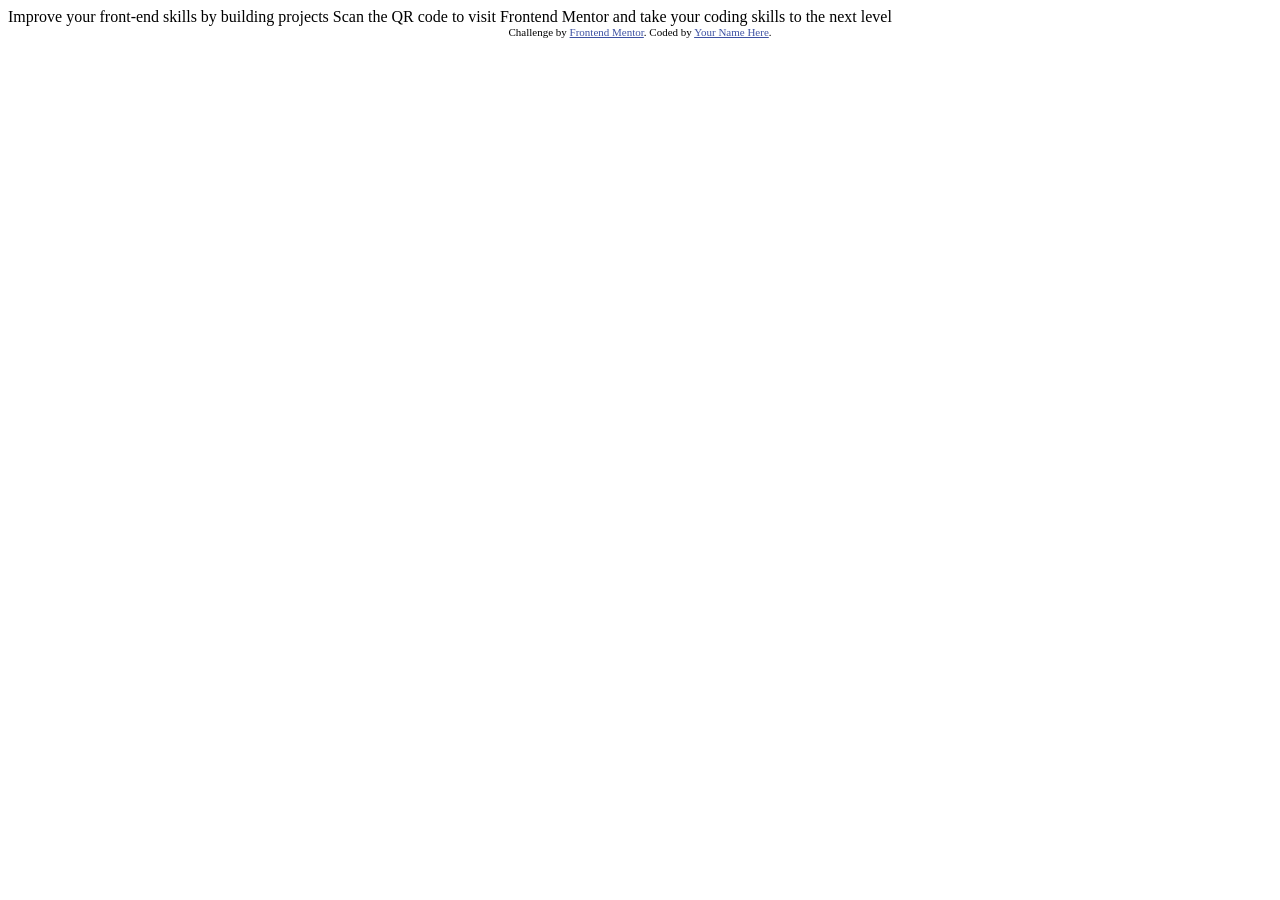
==== qr-code-component-main/index.html @ 2e918529 "initial commit" ====
<!DOCTYPE html>
<html lang="en">
<head>
  <meta charset="UTF-8">
  <meta name="viewport" content="width=device-width, initial-scale=1.0"> <!-- displays site properly based on user's device -->

  <link rel="icon" type="image/png" sizes="32x32" href="./images/favicon-32x32.png">
  <link rel="stylesheet" href="styles.css">
  
  <title>Frontend Mentor | QR code component</title>

  <!-- Feel free to remove these styles or customise in your own stylesheet 👍 -->
  <style>
    .attribution { font-size: 11px; text-align: center; }
    .attribution a { color: hsl(228, 45%, 44%); }
  </style>
</head>
<body>

  Improve your front-end skills by building projects

  Scan the QR code to visit Frontend Mentor and take your coding skills to the next level
  
  <div class="attribution">
    Challenge by <a href="https://www.frontendmentor.io?ref=challenge" target="_blank">Frontend Mentor</a>. 
    Coded by <a href="#">Your Name Here</a>.
  </div>
</body>
</html>
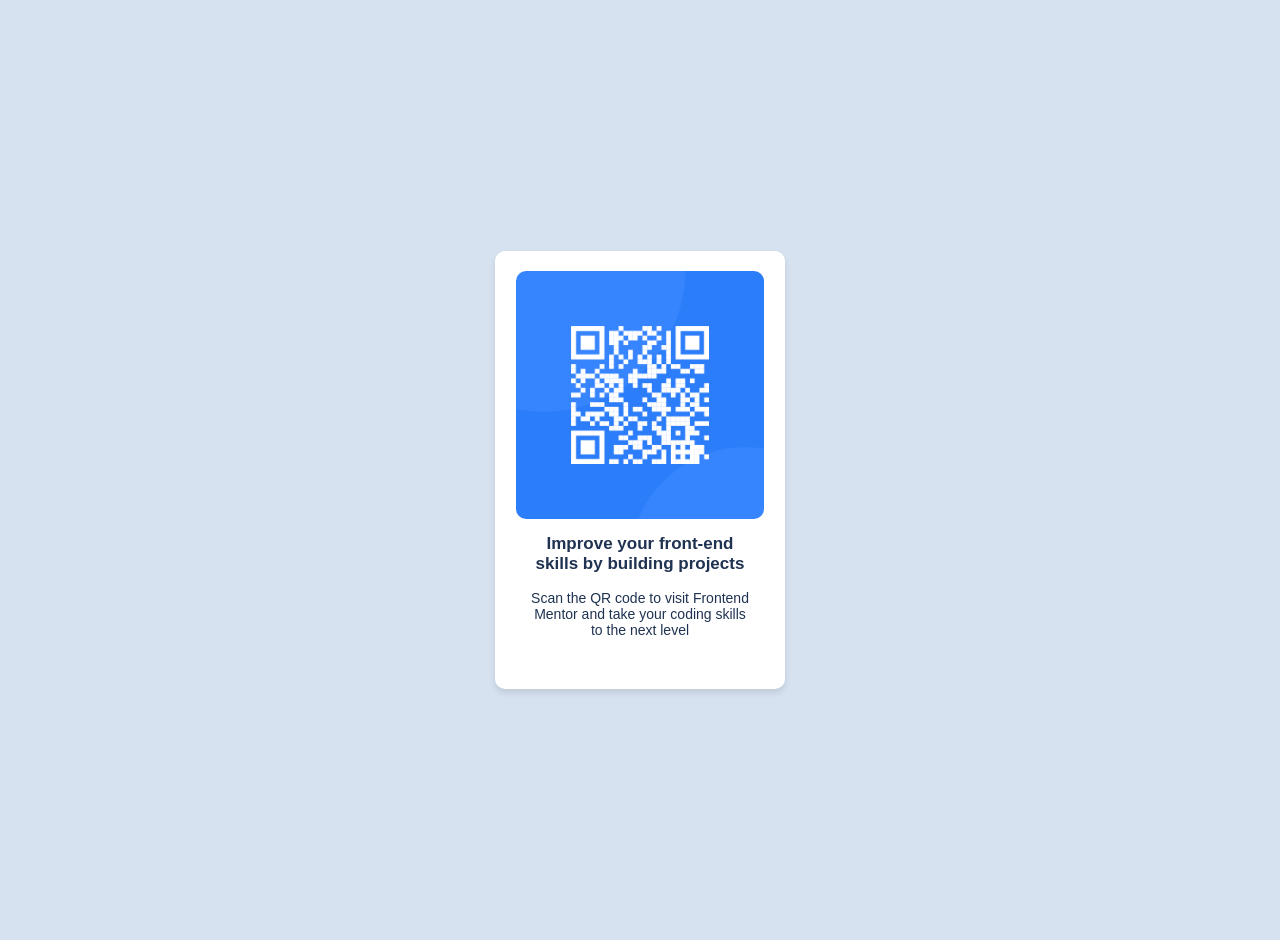
==== commit 87871daf: "feature QR code HTML CSS done" ====
--- a/qr-code-component-main/index.html
+++ b/qr-code-component-main/index.html
@@ -1,29 +1,39 @@
 <!DOCTYPE html>
 <html lang="en">
-<head>
-  <meta charset="UTF-8">
-  <meta name="viewport" content="width=device-width, initial-scale=1.0"> <!-- displays site properly based on user's device -->
+  <head>
+    <meta charset="UTF-8" />
+    <meta name="viewport" content="width=device-width, initial-scale=1.0" />
+    <!-- displays site properly based on user's device -->
 
-  <link rel="icon" type="image/png" sizes="32x32" href="./images/favicon-32x32.png">
-  <link rel="stylesheet" href="styles.css">
-  
-  <title>Frontend Mentor | QR code component</title>
+    <link
+      rel="icon"
+      type="image/png"
+      sizes="32x32"
+      href="./images/favicon-32x32.png"
+    />
+    <link rel="stylesheet" href="styles.css" />
 
-  <!-- Feel free to remove these styles or customise in your own stylesheet 👍 -->
-  <style>
-    .attribution { font-size: 11px; text-align: center; }
-    .attribution a { color: hsl(228, 45%, 44%); }
-  </style>
-</head>
-<body>
+    <title>Frontend Mentor | QR code component</title>
 
-  Improve your front-end skills by building projects
-
-  Scan the QR code to visit Frontend Mentor and take your coding skills to the next level
-  
-  <div class="attribution">
-    Challenge by <a href="https://www.frontendmentor.io?ref=challenge" target="_blank">Frontend Mentor</a>. 
-    Coded by <a href="#">Your Name Here</a>.
-  </div>
-</body>
-</html>+    <!-- Feel free to remove these styles or customise in your own stylesheet 👍 -->
+  </head>
+  <body>
+    <div class="wrapper">
+      <div class="qrCode">
+        <img
+          src="../qr-code-component-main/images/image-qr-code.png"
+          alt="QR code"
+          width="288"
+          height="288"
+        />
+      </div>
+      <div class="text">
+        <h2>Improve your front-end skills by building projects</h2>
+        <p>
+          Scan the QR code to visit Frontend Mentor and take your coding skills
+          to the next level
+        </p>
+      </div>
+    </div>
+  </body>
+</html>
--- a/qr-code-component-main/styles.css
+++ b/qr-code-component-main/styles.css
@@ -0,0 +1,56 @@
+* {
+  font-family: "Outfit", sans-serif;
+  font-weight: 400;
+  font-style: normal;
+}
+
+body {
+  background-color: hsl(212, 45%, 89%);
+  display: flex;
+  justify-content: center;
+  align-items: center;
+  height: 100vh;
+  margin: 0;
+  padding: 20px 20px 20px 20px;
+  overflow: hidden;
+}
+
+.wrapper {
+  background-color: hsl(0, 0%, 100%);
+  border-radius: 10px;
+  padding: 20px;
+  width: 250px;
+  box-shadow: 0 4px 6px rgba(0, 0, 0, 0.1);
+}
+
+.qrCode {
+  display: flex;
+  justify-content: center;
+  align-items: center;
+}
+
+.qrCode img {
+  height: 99%;
+  width: 99%;
+  border-radius: 10px;
+}
+
+.text {
+  text-align: center;
+  padding: 15px;
+}
+
+h2 {
+  color: hsl(218, 44%, 22%);
+  font-size: 17px;
+  font-weight: bold;
+  margin: 0;
+  margin-bottom: 16px;
+}
+
+p {
+  color: hsl(218, 44%, 22%);
+  font-size: 14px;
+  margin: 0;
+  margin-bottom: 16px;
+}
